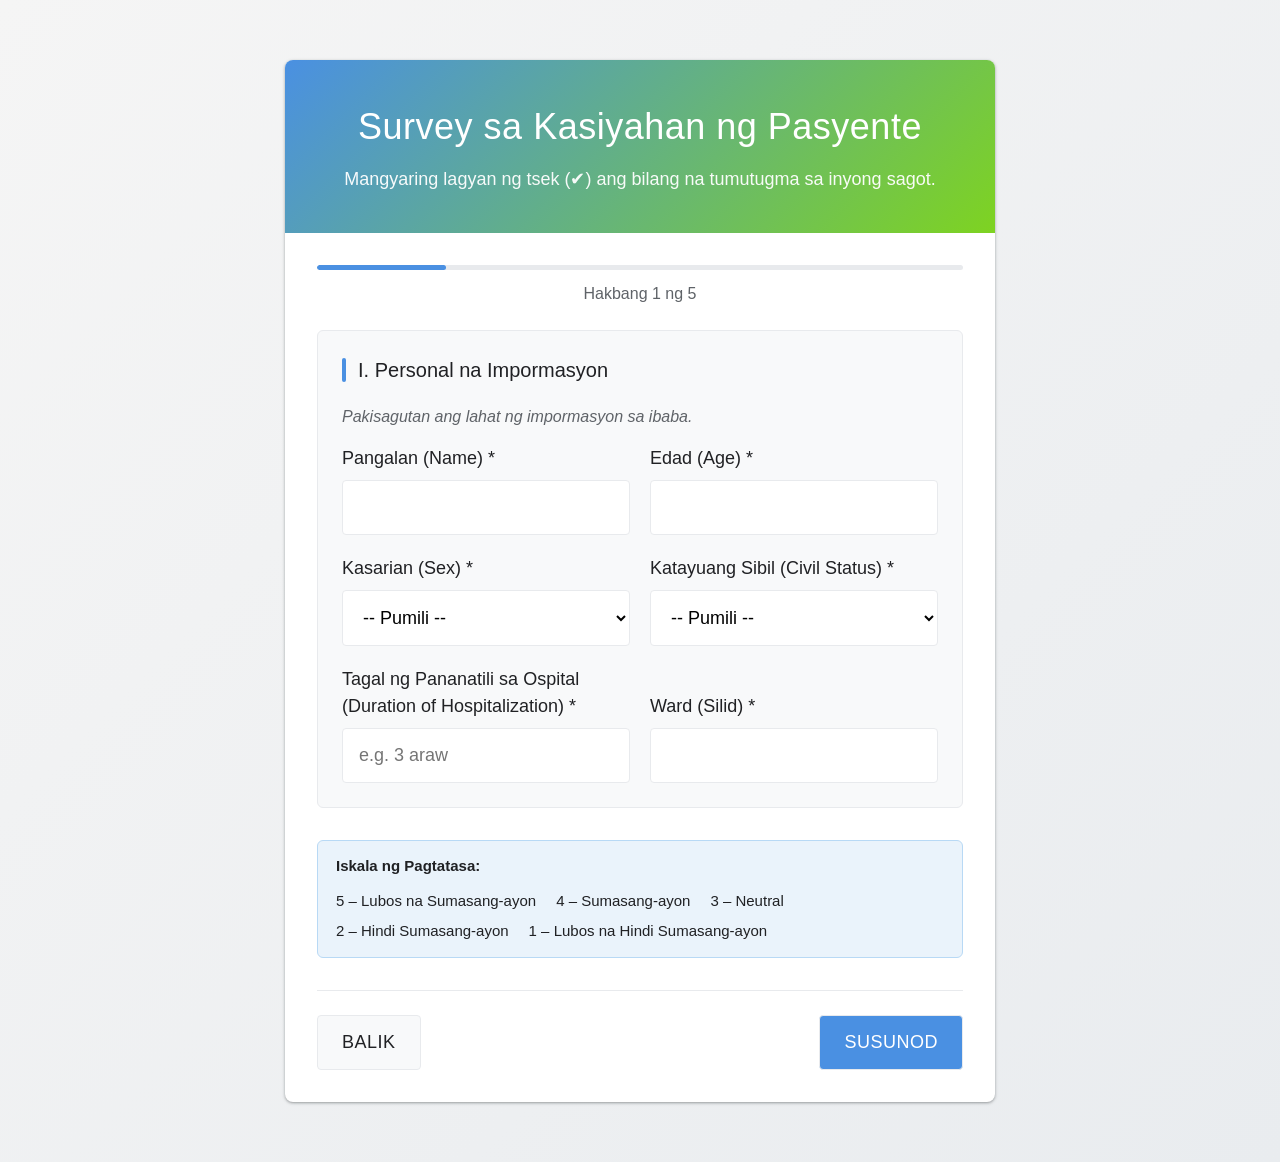
==== public/index.html @ a8aedfec "initial commit" ====
<!DOCTYPE html>
<html lang="tl">
<head>
    <meta charset="UTF-8">
    <meta name="viewport" content="width=device-width, initial-scale=1.0, maximum-scale=1.0, user-scalable=no">
    <meta name="theme-color" content="#4a90e2">
    <meta name="mobile-web-app-capable" content="yes">
    <meta name="apple-mobile-web-app-capable" content="yes">
    <meta name="apple-mobile-web-app-status-bar-style" content="default">
    <meta name="apple-mobile-web-app-title" content="Survey">
    <title>Nursing Care Satisfaction Survey</title>
    <link rel="stylesheet" href="style.css">
    <link rel="manifest" href="manifest.json">
    <link rel="apple-touch-icon" href="icons/icon-192.png">
</head>
<body>
    <div class="container">
        <div class="form-wrapper">
            <div class="form-header">
                <h1>Survey sa Kasiyahan ng Pasyente</h1>
                <p>Mangyaring lagyan ng tsek (✔) ang bilang na tumutugma sa inyong sagot.</p>
            </div>
            <div class="form-content">
                <div id="successMessage" class="success-message">
                    ✓ Maraming salamat sa inyong sagot!
                </div>
                <form id="surveyForm">
                    <div class="progress-container">
                        <div class="progress-bar" id="progressBar"></div>
                    </div>
                    <div class="step-indicator" id="stepIndicator">Hakbang 1 ng 5</div>

                    <!-- Step 1: Personal Information -->
                    <div class="form-step active" data-step="1">
                        <div class="demographics-section">
                            <div class="demographics-title">I. Personal na Impormasyon</div>
                            <p class="helper-text">Pakisagutan ang lahat ng impormasyon sa ibaba.</p>
                            <div class="demographics-grid">
                                <div class="form-group">
                                    <label for="name">Pangalan (Name) *</label>
                                    <input type="text" id="name" name="name" required>
                                    <span class="error-message">Kailangan ang pangalan</span>
                                </div>
                                <div class="form-group">
                                    <label for="age">Edad (Age) *</label>
                                    <input type="number" id="age" name="age" min="1" max="120" required>
                                    <span class="error-message">Kailangan ang edad</span>
                                </div>
                                <div class="form-group">
                                    <label for="sex">Kasarian (Sex) *</label>
                                    <select id="sex" name="sex" required>
                                        <option value="">-- Pumili --</option>
                                        <option value="Lalaki">Lalaki (Male)</option>
                                        <option value="Babae">Babae (Female)</option>
                                    </select>
                                    <span class="error-message">Kailangan ang kasarian</span>
                                </div>
                                <div class="form-group">
                                    <label for="civil_status">Katayuang Sibil (Civil Status) *</label>
                                    <select id="civil_status" name="civil_status" required>
                                        <option value="">-- Pumili --</option>
                                        <option value="Single">Single</option>
                                        <option value="Kasal">Kasal (Married)</option>
                                        <option value="Biyudo/Biyuda">Biyudo/Biyuda (Widowed)</option>
                                        <option value="Hiwalay">Hiwalay (Separated)</option>
                                    </select>
                                    <span class="error-message">Kailangan ang katayuang sibil</span>
                                </div>
                                <div class="form-group">
                                    <label for="duration_of_hospitalization">Tagal ng Pananatili sa Ospital (Duration of Hospitalization) *</label>
                                    <input type="text" id="duration_of_hospitalization" name="duration_of_hospitalization" placeholder="e.g. 3 araw" required>
                                    <span class="error-message">Kailangan ang tagal ng pananatili</span>
                                </div>
                                <div class="form-group">
                                    <label for="ward">Ward (Silid) *</label>
                                    <input type="text" id="ward" name="ward" required>
                                    <span class="error-message">Kailangan ang ward</span>
                                </div>
                            </div>
                        </div>
                        <div class="rating-scale-legend">
                            <strong>Iskala ng Pagtatasa:</strong>
                            <span>5 – Lubos na Sumasang-ayon</span>
                            <span>4 – Sumasang-ayon</span>
                            <span>3 – Neutral</span>
                            <span>2 – Hindi Sumasang-ayon</span>
                            <span>1 – Lubos na Hindi Sumasang-ayon</span>
                        </div>
                        <div class="step-navigation">
                            <button type="button" class="btn-prev" disabled>Balik</button>
                            <button type="button" class="btn-next">Susunod</button>
                        </div>
                    </div>

                    <!-- Survey Steps generated by JS -->
                    <div id="surveySteps"></div>
                </form>
            </div>
        </div>
    </div>
    <script src="script.js"></script>
</body>
</html>
---- public/style.css ----
* {
    margin: 0;
    padding: 0;
    box-sizing: border-box;
}

:root {
    --primary-color: #4a90e2; /* Light blue */
    --secondary-color: #7ed321; /* Green */
    --light-gray: #f8f9fa;
    --border-color: #e8eaed;
    --text-dark: #202124;
    --text-light: #5f6368;
    --success-color: #1e8e3e;
    --error-color: #d33b27;
    --hover-color: #f1f3f4;
    --shadow: 0 1px 2px rgba(60, 64, 67, 0.3), 0 1px 3px 1px rgba(60, 64, 67, 0.15);
    --shadow-hover: 0 1px 3px rgba(60, 64, 67, 0.3), 0 4px 8px 3px rgba(60, 64, 67, 0.15);
}

body {
    font-family: 'Roboto', 'Helvetica Neue', sans-serif;
    background: linear-gradient(135deg, #f5f5f5 0%, #e9ecef 100%);
    color: var(--text-dark);
    line-height: 1.5;
    min-height: 100vh;
    padding: 20px 0;
    font-size: 18px;
}

/* Container and Layout */
.container {
    max-width: 750px;
    margin: 40px auto;
    padding: 0 20px;
}

.form-wrapper {
    background: white;
    border-radius: 8px;
    box-shadow: var(--shadow);
    overflow: hidden;
}

/* Header */
.form-header {
    background: linear-gradient(135deg, var(--primary-color) 0%, var(--secondary-color) 100%);
    padding: 40px 32px;
    color: white;
    text-align: center;
}

.form-header h1 {
    font-size: 36px;
    font-weight: 300;
    margin-bottom: 12px;
    letter-spacing: 0.5px;
}

.form-header p {
    font-size: 18px;
    opacity: 0.95;
    font-weight: 300;
}

/* Form Content */
.form-content {
    padding: 32px;
}

/* Section */
.form-section {
    margin-bottom: 32px;
}

.form-section:last-child {
    margin-bottom: 0;
}

.section-title {
    font-size: 24px;
    font-weight: 500;
    color: var(--text-dark);
    margin-bottom: 24px;
    padding-bottom: 12px;
    border-bottom: 3px solid var(--primary-color);
    display: inline-block;
}

/* Question Card */
.question-card {
    margin-bottom: 24px;
    padding: 20px;
    background: var(--light-gray);
    border-radius: 6px;
    border-left: 4px solid var(--primary-color);
    transition: all 0.3s ease;
}

.question-card:hover {
    background: #f0ebf8;
    box-shadow: 0 2px 8px rgba(95, 53, 245, 0.1);
}

.question-card.error {
    border-left-color: var(--error-color);
    background: #fde7e1;
}

.question-label {
    font-size: 18px;
    font-weight: 500;
    color: var(--text-dark);
    margin-bottom: 12px;
    display: block;
}

/* Rating System */
.rating-group {
    display: flex;
    gap: 8px;
    flex-wrap: wrap;
}

.rating-option {
    flex: 1;
    min-width: 80px;
}

.rating-option input[type="radio"] {
    display: none;
}

.rating-label {
    display: flex;
    flex-direction: column;
    align-items: center;
    justify-content: center;
    padding: 16px 20px;
    background: white;
    border: 2px solid var(--border-color);
    border-radius: 6px;
    cursor: pointer;
    transition: all 0.3s ease;
    font-size: 16px;
    text-align: center;
    min-height: 100px;
    line-height: 1.3;
}

.rating-label:hover {
    background: var(--hover-color);
    border-color: var(--primary-color);
    transform: translateY(-2px);
    box-shadow: 0 4px 12px rgba(95, 53, 245, 0.15);
}

.rating-option input[type="radio"]:checked + .rating-label {
    background: var(--primary-color);
    color: white;
    border-color: var(--primary-color);
    box-shadow: 0 4px 12px rgba(95, 53, 245, 0.3);
}

.rating-number {
    font-size: 28px;
    font-weight: 600;
    margin-bottom: 4px;
}

.rating-text {
    font-size: 14px;
    font-weight: 400;
}

/* Form Groups */
.form-group {
    margin-bottom: 24px;
}

.form-group label {
    display: block;
    font-size: 18px;
    font-weight: 500;
    color: var(--text-dark);
    margin-bottom: 8px;
}

.form-group input[type="text"],
.form-group input[type="number"],
.form-group input[type="date"] {
    width: 100%;
    padding: 16px 16px;
    border: 1px solid var(--border-color);
    border-radius: 4px;
    font-size: 18px;
    font-family: 'Roboto', sans-serif;
    transition: all 0.3s ease;
}

.form-group input[type="text"]:focus,
.form-group input[type="number"]:focus,
.form-group input[type="date"]:focus {
    outline: none;
    border-color: var(--primary-color);
    box-shadow: 0 0 0 3px rgba(95, 53, 245, 0.1);
}

.form-group input[type="text"].error,
.form-group input[type="number"].error,
.form-group input[type="date"].error {
    border-color: var(--error-color);
}

.form-group.has-error input {
    border-color: var(--error-color);
}

/* Error Message */
.error-message {
    color: var(--error-color);
    font-size: 12px;
    margin-top: 6px;
    display: none;
}

.form-group.has-error .error-message,
.question-card.error .error-message {
    display: block;
}

/* Demographics Section */
.demographics-section {
    background: var(--light-gray);
    padding: 24px;
    border-radius: 6px;
    margin-bottom: 32px;
    border: 1px solid var(--border-color);
}

.demographics-title {
    font-size: 20px;
    font-weight: 500;
    color: var(--text-dark);
    margin-bottom: 20px;
    display: flex;
    align-items: center;
}

.demographics-title::before {
    content: '';
    display: inline-block;
    width: 4px;
    height: 24px;
    background: var(--primary-color);
    border-radius: 2px;
    margin-right: 12px;
}

.demographics-grid {
    display: grid;
    grid-template-columns: 1fr 1fr;
    gap: 20px;
    align-items: end;
}

.demographics-grid .form-group {
    margin-bottom: 0;
}

/* Buttons */
.form-actions {
    display: flex;
    gap: 12px;
    margin-top: 32px;
    padding-top: 24px;
    border-top: 1px solid var(--border-color);
}

button {
    padding: 16px 32px;
    border: none;
    border-radius: 4px;
    font-size: 18px;
    font-weight: 500;
    cursor: pointer;
    transition: all 0.3s ease;
    font-family: 'Roboto', sans-serif;
    text-transform: uppercase;
    letter-spacing: 0.5px;
}

.btn-submit {
    background: var(--primary-color);
    color: white;
    flex: 1;
}

.btn-submit:hover {
    background: #4c2dd9;
    box-shadow: var(--shadow-hover);
    transform: translateY(-2px);
}

.btn-submit:active {
    transform: translateY(0);
}

.btn-reset {
    background: var(--light-gray);
    color: var(--text-dark);
    border: 1px solid var(--border-color);
}

.btn-reset:hover {
    background: var(--hover-color);
}

/* Success Message */
.success-message {
    display: none;
    background: #d4edda;
    border: 1px solid #c3e6cb;
    color: var(--success-color);
    padding: 16px;
    border-radius: 4px;
    margin-bottom: 20px;
    text-align: center;
    font-weight: 500;
}

.success-message.show {
    display: block;
    animation: slideDown 0.3s ease;
}

@keyframes slideDown {
    from {
        opacity: 0;
        transform: translateY(-20px);
    }
    to {
        opacity: 1;
        transform: translateY(0);
    }
}

/* Loading State */
.btn-submit.loading {
    opacity: 0.7;
    pointer-events: none;
}

.btn-submit.loading::after {
    content: '';
    display: inline-block;
    width: 14px;
    height: 14px;
    border: 2px solid rgba(255, 255, 255, 0.3);
    border-radius: 50%;
    border-top-color: white;
    animation: spin 0.8s linear infinite;
    margin-left: 8px;
}

@keyframes spin {
    to {
        transform: rotate(360deg);
    }
}

/* Progress Bar */
.progress-container {
    width: 100%;
    height: 5px;
    background: var(--border-color);
    border-radius: 4px;
    margin-bottom: 12px;
    overflow: hidden;
}

.progress-bar {
    height: 100%;
    background: var(--primary-color);
    border-radius: 4px;
    transition: width 0.4s ease;
    width: 0%;
}

/* Multi-step Form */
.form-step {
    display: none;
}

.form-step.active {
    display: block;
}

.step-navigation {
    display: flex;
    justify-content: space-between;
    margin-top: 32px;
    padding-top: 24px;
    border-top: 1px solid var(--border-color);
}

.btn-prev, .btn-next {
    background: var(--light-gray);
    color: var(--text-dark);
    border: 1px solid var(--border-color);
    padding: 16px 24px;
}

.btn-prev:hover, .btn-next:hover {
    background: var(--hover-color);
}

.btn-next {
    background: var(--primary-color);
    color: white;
}

.btn-next:hover {
    background: #357abd;
}

/* Helper Text */
.helper-text {
    font-size: 16px;
    color: var(--text-light);
    margin-bottom: 16px;
    font-style: italic;
}

/* Step Indicator */
.step-indicator {
    text-align: center;
    font-size: 16px;
    color: var(--text-light);
    margin-bottom: 24px;
}

/* Sticky Submit */
.sticky-submit {
    position: fixed;
    bottom: 0;
    left: 0;
    right: 0;
    background: white;
    padding: 16px;
    box-shadow: 0 -2px 10px rgba(0,0,0,0.1);
    z-index: 100;
    display: none;
}

.sticky-submit.show {
    display: block;
}

/* Responsive Design */
@media (max-width: 768px) {
    body {
        font-size: 15px;
        padding: 0;
    }

    .container {
        margin: 0;
        padding: 0;
        max-width: 100%;
    }

    .form-wrapper {
        border-radius: 0;
        box-shadow: none;
        min-height: 100vh;
    }

    .form-header {
        padding: 28px 20px;
    }

    .form-header h1 {
        font-size: 22px;
    }

    .form-header p {
        font-size: 14px;
    }

    .form-content {
        padding: 20px 16px;
    }

    .demographics-section {
        padding: 16px;
    }

    .demographics-grid {
        grid-template-columns: 1fr;
        gap: 14px;
    }

    .form-group label {
        font-size: 15px;
    }

    .form-group input[type="text"],
    .form-group input[type="number"],
    .form-group input[type="date"],
    .form-group select {
        padding: 13px 12px;
        font-size: 15px;
    }

    .section-title {
        font-size: 17px;
        margin-bottom: 16px;
    }

    .question-card {
        padding: 14px 12px;
        margin-bottom: 16px;
    }

    .question-label {
        font-size: 14px;
        margin-bottom: 14px;
    }

    /* Stack rating options vertically on mobile for readability */
    .rating-group {
        flex-direction: column;
        gap: 8px;
    }

    .rating-option {
        width: 100%;
        min-width: unset;
    }

    .rating-label {
        flex-direction: row;
        justify-content: flex-start;
        padding: 12px 16px;
        min-height: unset;
        gap: 14px;
        text-align: left;
    }

    .rating-number {
        font-size: 20px;
        margin-bottom: 0;
        min-width: 28px;
        text-align: center;
    }

    .rating-text {
        font-size: 14px;
    }

    .step-navigation {
        margin-top: 24px;
        padding-top: 16px;
    }

    .btn-prev, .btn-next, .btn-submit {
        padding: 14px 20px;
        font-size: 15px;
    }

    .rating-scale-legend {
        font-size: 13px;
        gap: 6px 12px;
        padding: 12px 14px;
    }

    .helper-text {
        font-size: 13px;
    }

    .step-indicator {
        font-size: 14px;
    }

    /* Progress bar more visible */
    .progress-container {
        height: 6px;
    }
}

.form-group select {
    width: 100%;
    padding: 16px;
    border: 1px solid var(--border-color);
    border-radius: 4px;
    font-size: 18px;
    font-family: 'Roboto', sans-serif;
    background: white;
    transition: all 0.3s ease;
    cursor: pointer;
}

.form-group select:focus {
    outline: none;
    border-color: var(--primary-color);
    box-shadow: 0 0 0 3px rgba(74, 144, 226, 0.1);
}

.rating-scale-legend {
    background: #eaf3fb;
    border: 1px solid #b8d9f5;
    border-radius: 6px;
    padding: 14px 18px;
    margin-bottom: 20px;
    font-size: 15px;
    color: var(--text-dark);
    display: flex;
    flex-wrap: wrap;
    gap: 8px 20px;
    align-items: center;
}

.rating-scale-legend strong {
    width: 100%;
    margin-bottom: 4px;
}

/* Utility Classes */
.text-muted {
    color: var(--text-light);
}

.mt-20 {
    margin-top: 20px;
}

.mb-20 {
    margin-bottom: 20px;
}

/* Print Styles */
@media print {
    body {
        background: white;
    }

    .form-wrapper {
        box-shadow: none;
    }

    button {
        display: none;
    }
}
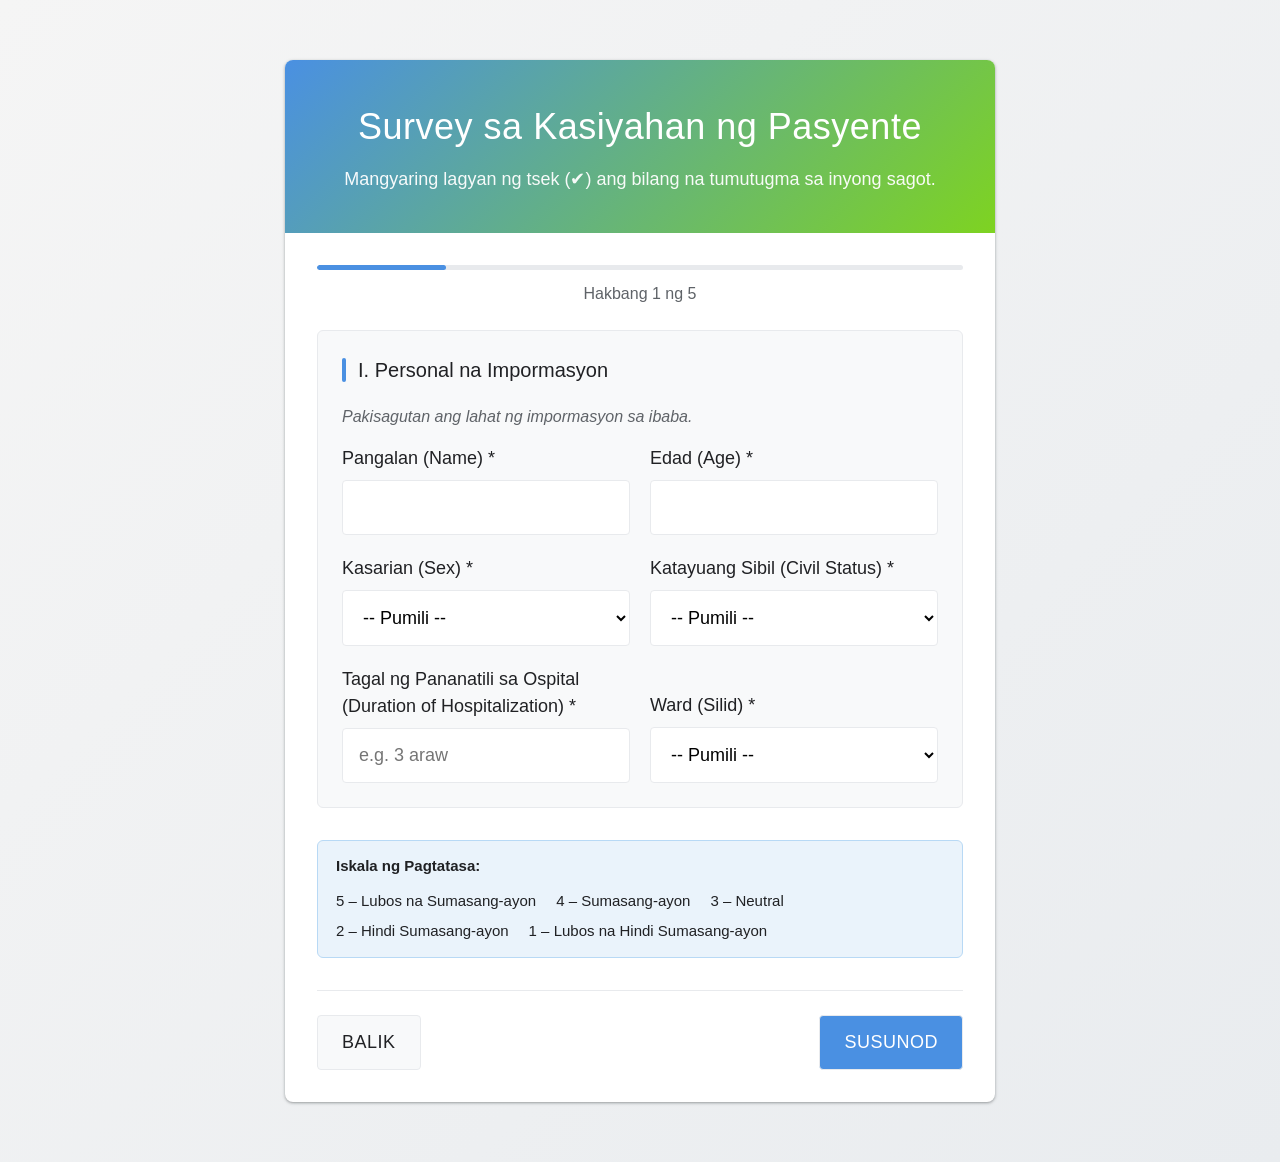
==== commit 48e3d3c0: "change ward to dropdown selection" ====
--- a/public/index.html
+++ b/public/index.html
@@ -73,7 +73,18 @@
                                 </div>
                                 <div class="form-group">
                                     <label for="ward">Ward (Silid) *</label>
-                                    <input type="text" id="ward" name="ward" required>
+                                    <select id="ward" name="ward" required>
+                                        <option value="">-- Pumili --</option>
+                                        <option value="Emergency Room">Emergency Room</option>
+                                        <option value="Pedia Ward">Pedia Ward</option>
+                                        <option value="OB Ward">OB Ward</option>
+                                        <option value="Male Ward">Male Ward</option>
+                                        <option value="Female Ward">Female Ward</option>
+                                        <option value="Isolation Ward (ISO)">Isolation Ward (ISO)</option>
+                                        <option value="Private">Private</option>
+                                        <option value="Medicine Ward">Medicine Ward</option>
+                                        <option value="Outpatient Department (OPD)">Outpatient Department (OPD)</option>
+                                    </select>
                                     <span class="error-message">Kailangan ang ward</span>
                                 </div>
                             </div>
